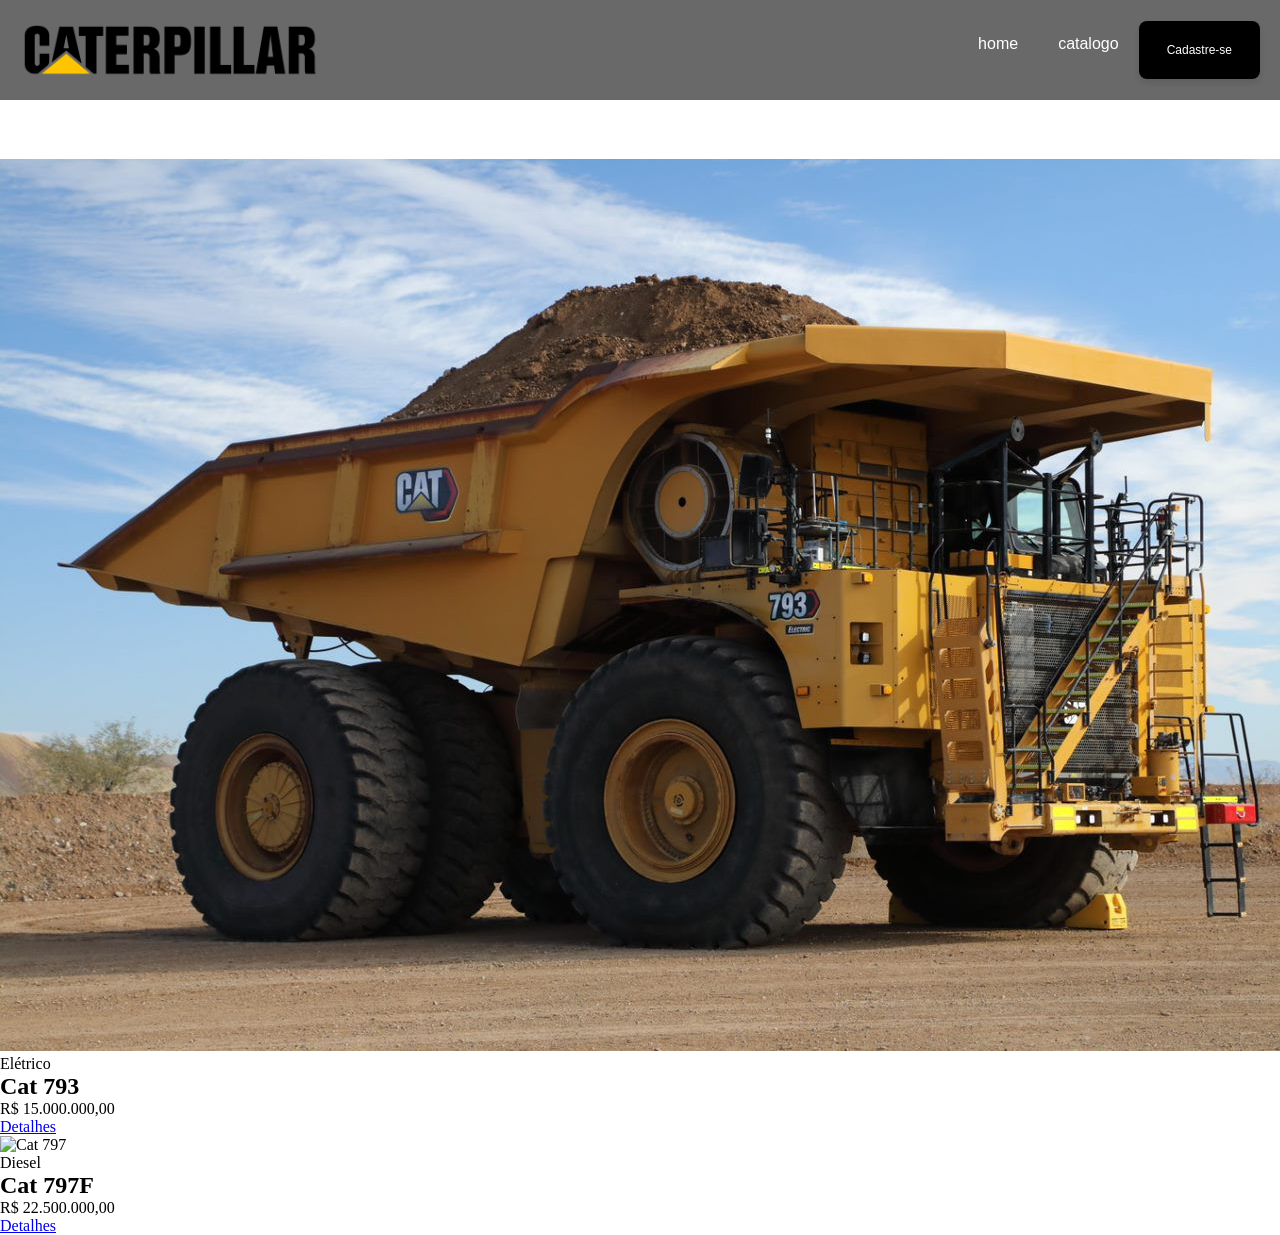
==== index.html @ 7fd26414 "Add files via upload" ====
<!DOCTYPE html>
<html lang="pt">
<head>
   <meta charset="UTF-8">
   <meta name="viewport" content="width=device-width, initial-scale=1.0">
   <title>Vendas de Carros</title>
   <link rel="stylesheet" href="/style/header.css">
</head>
<body>
   <header class="cabe">
      <figure class="logo">
         <img src="/src/cat.png" alt="">
      </figure>
      <section class="menu">
         <ul>
            <li><a href="/index.html">home</a></li>
            <li><a href="/catalogo.html">catalogo</a></li>
            <li><button><a href="/cadastro.html">Cadastre-se</a></button></li>
         </ul>
      </section>
   </header>

   <main>
      <section class="vitrine">
         <h1 style="color: white; text-align: center; margin-bottom: 2rem;">LINHA DE PESADOS</h1>

         <div class="carrossel-container">
            <div class="card">
               <img src="/src/cat1.jpg" alt="Cat 793" class="card-image">
               <div class="card-body">
                  <span class="tag">Elétrico</span>
                  <h2 class="card-title">Cat 793</h2>
                  <p class="card-price">R$ 15.000.000,00</p>
                  <a href="especificacao.html?id=cat793" class="card-button">Detalhes</a>
               </div>
            </div>

            <div class="card">
               <img src="cat797.jpg" alt="Cat 797" class="card-image">
               <div class="card-body">
                  <span class="tag">Diesel</span>
                  <h2 class="card-title">Cat 797F</h2>
                  <p class="card-price">R$ 22.500.000,00</p>
                  <a href="especificacao.html?id=cat797" class="card-button">Detalhes</a>
               </div>
            </div>

         </div>
      </section>
   </main>
</body>
</html>
---- style/header.css ----
* {
    margin: 0;
    padding: 0;
    box-sizing: border-box;
}

.cabe {
    display: flex;
    justify-content: space-between;
    align-items: center;
    width: 100%;
    height: 100px;
    background-color: dimgray;
    padding: 0 20px;
}

.cabe .logo img {
    width: 300px;
    height: auto;
    display: block;
}

.menu ul {
    display: flex;
    list-style-type: none;
}

.menu ul li a {
    display: block;
    color: white;
    padding: 14px 20px;
    text-decoration: none;
    font-family: sans-serif;
}
.menu button{
    display: inline-block;
    padding: 8px 8px;
    background-color: #000000;
    color: white;
    font-size: 12px;
    border-radius: 8px;
    border: none;
    cursor: pointer;
    box-shadow: 0 4px 6px rgba(0, 0, 0, 0.1);
}
.principal{
    background-color: #000000;
    width: 100%;
    height: 800px;
}
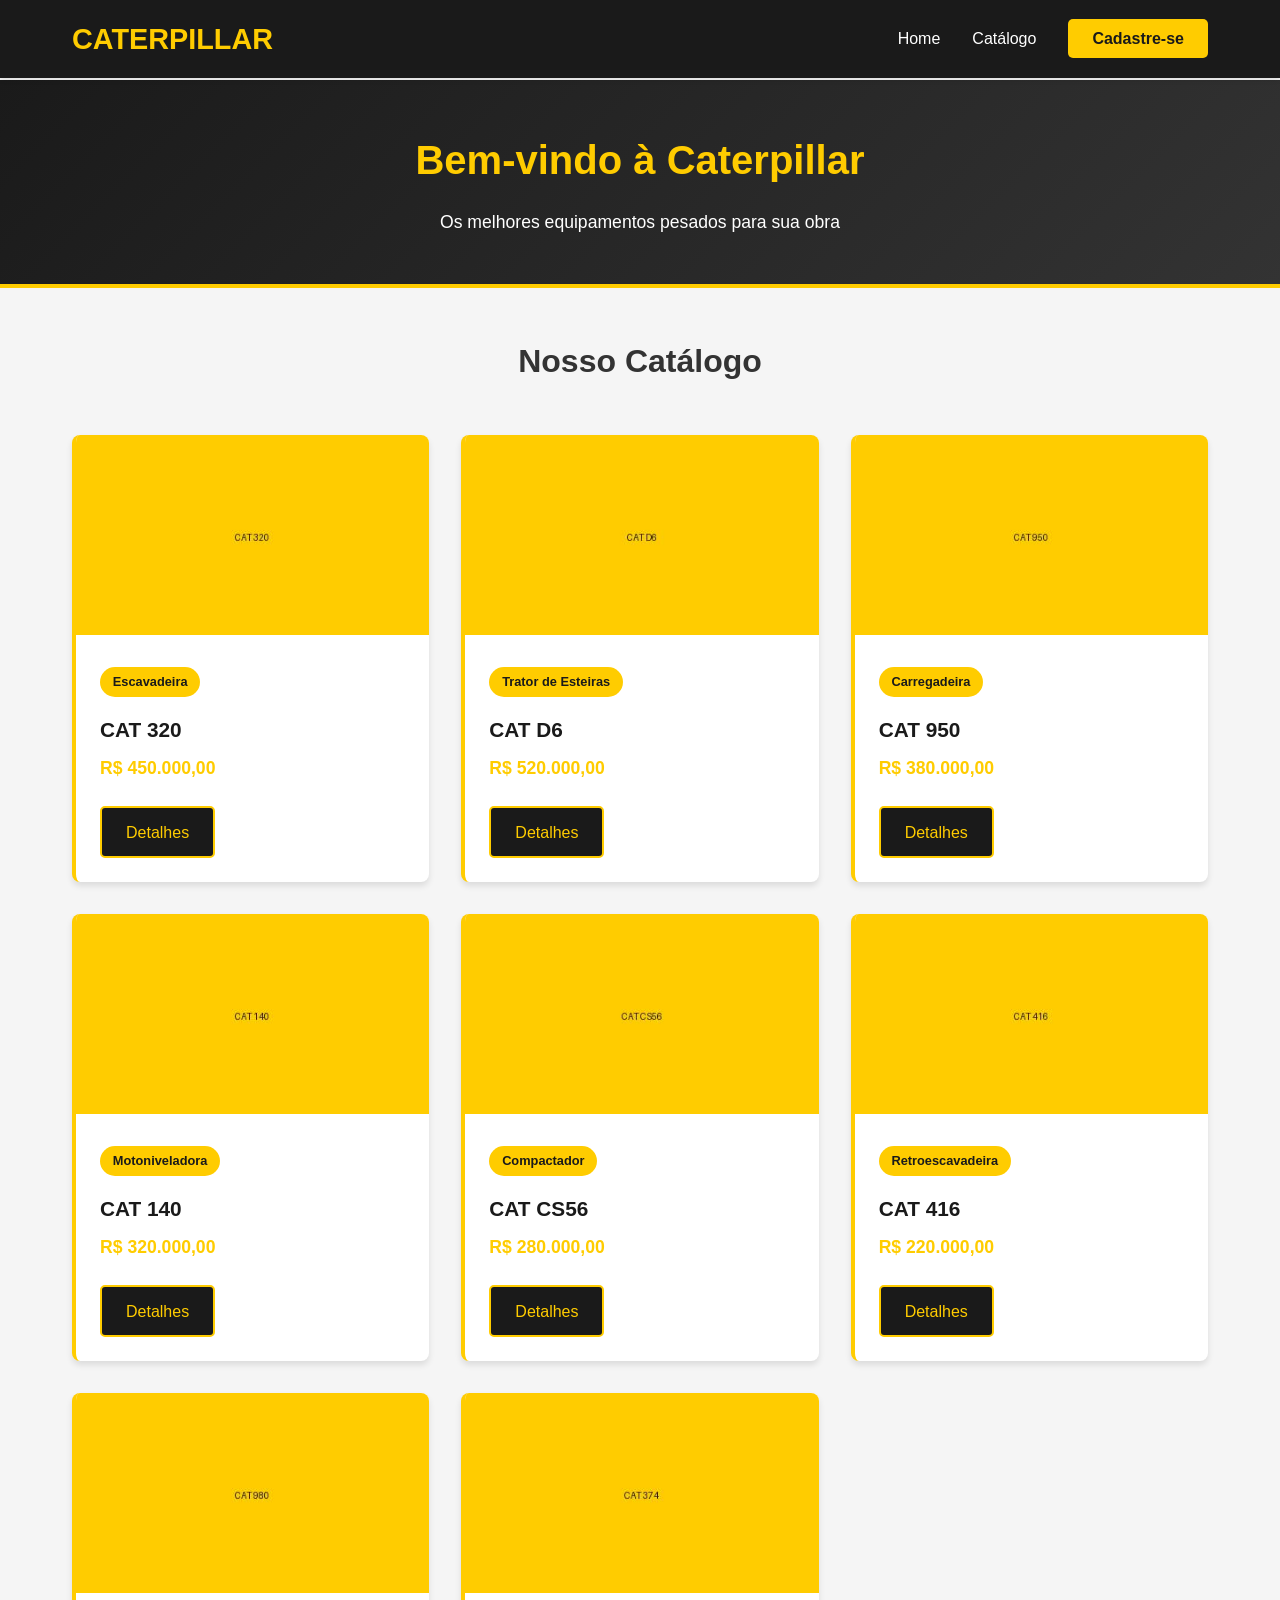
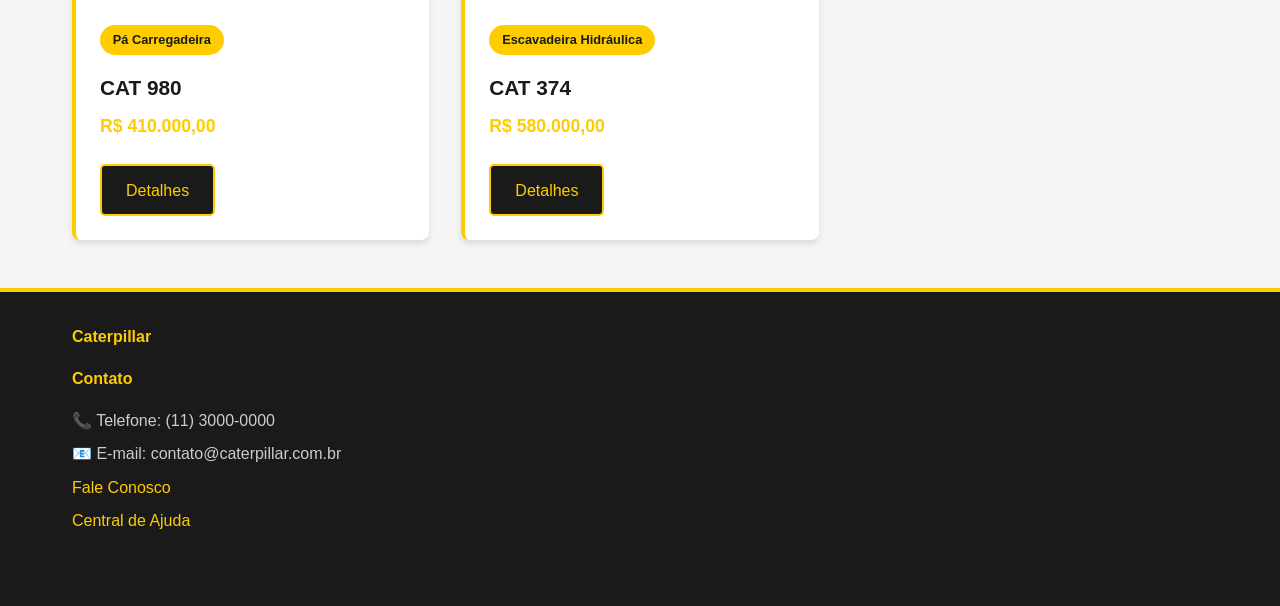
==== commit 1c30f024: "Add files via upload" ====
--- a/index.html
+++ b/index.html
@@ -1,52 +1,126 @@
 <!DOCTYPE html>
-<html lang="pt">
+<html lang="pt-BR">
 <head>
-   <meta charset="UTF-8">
-   <meta name="viewport" content="width=device-width, initial-scale=1.0">
-   <title>Vendas de Carros</title>
-   <link rel="stylesheet" href="/style/header.css">
+    <meta charset="UTF-8">
+    <meta name="viewport" content="width=device-width, initial-scale=1.0">
+    <title>Caterpillar - Equipamentos Pesados</title>
+    <link rel="stylesheet" href="css/style.css">
 </head>
 <body>
-   <header class="cabe">
-      <figure class="logo">
-         <img src="/src/cat.png" alt="">
-      </figure>
-      <section class="menu">
-         <ul>
-            <li><a href="/index.html">home</a></li>
-            <li><a href="/catalogo.html">catalogo</a></li>
-            <li><button><a href="/cadastro.html">Cadastre-se</a></button></li>
-         </ul>
-      </section>
-   </header>
-
-   <main>
-      <section class="vitrine">
-         <h1 style="color: white; text-align: center; margin-bottom: 2rem;">LINHA DE PESADOS</h1>
-
-         <div class="carrossel-container">
-            <div class="card">
-               <img src="/src/cat1.jpg" alt="Cat 793" class="card-image">
-               <div class="card-body">
-                  <span class="tag">Elétrico</span>
-                  <h2 class="card-title">Cat 793</h2>
-                  <p class="card-price">R$ 15.000.000,00</p>
-                  <a href="especificacao.html?id=cat793" class="card-button">Detalhes</a>
-               </div>
+    <header>
+        <div class="container">
+            <a href="index.html" class="logo">CATERPILLAR</a>
+            <nav>
+                <ul>
+                    <li><a href="index.html">Home</a></li>
+                    <li><a href="index.html#catalogo">Catálogo</a></li>
+                    <li><a href="cadastro.html" class="btn-cadastro">Cadastre-se</a></li>
+                </ul>
+            </nav>
+        </div>
+    </header>
+    <main>
+        <section class="hero">
+            <div class="container">
+                <h1>Bem-vindo à Caterpillar</h1>
+                <p>Os melhores equipamentos pesados para sua obra</p>
             </div>
-
-            <div class="card">
-               <img src="cat797.jpg" alt="Cat 797" class="card-image">
-               <div class="card-body">
-                  <span class="tag">Diesel</span>
-                  <h2 class="card-title">Cat 797F</h2>
-                  <p class="card-price">R$ 22.500.000,00</p>
-                  <a href="especificacao.html?id=cat797" class="card-button">Detalhes</a>
-               </div>
+        </section>
+        <section id="catalogo">
+            <div class="container">
+                <h2 style="text-align: center; margin-bottom: 2rem; font-size: 2rem;">Nosso Catálogo</h2>
+                
+                <div class="carrossel-container">
+                    <article class="card">
+                        <img src="imagens/car1.jpg" alt="Escavadeira CAT 320 - Equipamento amarelo para escavação" class="card-image">
+                        <div class="card-body">
+                            <span class="tag">Escavadeira</span>
+                            <h3 class="card-title">CAT 320</h3>
+                            <p class="card-price">R$ 450.000,00</p>
+                            <a href="especificacao.html?id=car1" class="card-button">Detalhes</a>
+                        </div>
+                    </article>
+                    <article class="card">
+                        <img src="imagens/car2.jpg" alt="Trator de Esteiras CAT D6 - Equipamento amarelo para terraplenagem" class="card-image">
+                        <div class="card-body">
+                            <span class="tag">Trator de Esteiras</span>
+                            <h3 class="card-title">CAT D6</h3>
+                            <p class="card-price">R$ 520.000,00</p>
+                            <a href="especificacao.html?id=car2" class="card-button">Detalhes</a>
+                        </div>
+                    </article>
+                    <article class="card">
+                        <img src="imagens/car3.jpg" alt="Carregadeira de Rodas CAT 950 - Equipamento amarelo para carregamento" class="card-image">
+                        <div class="card-body">
+                            <span class="tag">Carregadeira</span>
+                            <h3 class="card-title">CAT 950</h3>
+                            <p class="card-price">R$ 380.000,00</p>
+                            <a href="especificacao.html?id=car3" class="card-button">Detalhes</a>
+                        </div>
+                    </article>
+                    <article class="card">
+                        <img src="imagens/car4.jpg" alt="Motoniveladora CAT 140 - Equipamento amarelo para nivelação" class="card-image">
+                        <div class="card-body">
+                            <span class="tag">Motoniveladora</span>
+                            <h3 class="card-title">CAT 140</h3>
+                            <p class="card-price">R$ 320.000,00</p>
+                            <a href="especificacao.html?id=car4" class="card-button">Detalhes</a>
+                        </div>
+                    </article>
+                    <article class="card">
+                        <img src="imagens/car5.jpg" alt="Compactador CAT CS56 - Equipamento amarelo para compactação" class="card-image">
+                        <div class="card-body">
+                            <span class="tag">Compactador</span>
+                            <h3 class="card-title">CAT CS56</h3>
+                            <p class="card-price">R$ 280.000,00</p>
+                            <a href="especificacao.html?id=car5" class="card-button">Detalhes</a>
+                        </div>
+                    </article>
+                    <article class="card">
+                        <img src="imagens/car6.jpg" alt="Retroescavadeira CAT 416 - Equipamento amarelo para escavação" class="card-image">
+                        <div class="card-body">
+                            <span class="tag">Retroescavadeira</span>
+                            <h3 class="card-title">CAT 416</h3>
+                            <p class="card-price">R$ 220.000,00</p>
+                            <a href="especificacao.html?id=car6" class="card-button">Detalhes</a>
+                        </div>
+                    </article>
+                    <article class="card">
+                        <img src="imagens/car7.jpg" alt="Pá Carregadeira CAT 980 - Equipamento amarelo para carregamento" class="card-image">
+                        <div class="card-body">
+                            <span class="tag">Pá Carregadeira</span>
+                            <h3 class="card-title">CAT 980</h3>
+                            <p class="card-price">R$ 410.000,00</p>
+                            <a href="especificacao.html?id=car7" class="card-button">Detalhes</a>
+                        </div>
+                    </article>
+                    <article class="card">
+                        <img src="imagens/car8.jpg" alt="Escavadeira Hidráulica CAT 374 - Equipamento amarelo para escavação" class="card-image">
+                        <div class="card-body">
+                            <span class="tag">Escavadeira Hidráulica</span>
+                            <h3 class="card-title">CAT 374</h3>
+                            <p class="card-price">R$ 580.000,00</p>
+                            <a href="especificacao.html?id=car8" class="card-button">Detalhes</a>
+                        </div>
+                    </article>
+                </div>
             </div>
-
-         </div>
-      </section>
-   </main>
+        </section>
+    </main>
+    <footer>
+        <div class="container">
+            <section>
+                <h4>Caterpillar</h4>
+            <section>
+                <h4>Contato</h4>
+                <p>📞 Telefone: (11) 3000-0000</p>
+                <p>📧 E-mail: contato@caterpillar.com.br</p>
+            </section>
+            <section>
+                <p><a href="#fale-conosco">Fale Conosco</a></p>
+                <p><a href="#ajuda">Central de Ajuda</a></p>
+            </section>
+        </div>
+    </footer>
 </body>
 </html>
--- a/css/style.css
+++ b/css/style.css
@@ -0,0 +1,507 @@
+/* 
+  Caterpillar - Equipamentos Pesados
+  Autor: Projeto Educacional
+  Data: 2026
+  Estilos responsivos para o site
+*/
+
+* {
+  margin: 0;
+  padding: 0;
+  box-sizing: border-box;
+}
+
+body {
+  font-family: 'Segoe UI', Tahoma, Geneva, Verdana, sans-serif;
+  line-height: 1.6;
+  color: #333;
+  background-color: #f5f5f5;
+}
+
+/* ===== HEADER ===== */
+header {
+  background-color: #1a1a1a;
+  color: white;
+  padding: 1rem 2rem;
+  position: fixed;
+  width: 100%;
+  top: 0;
+  z-index: 1000;
+  box-shadow: 0 2px 5px rgba(0, 0, 0, 0.1);
+}
+
+header .container {
+  max-width: 1200px;
+  margin: 0 auto;
+  display: flex;
+  justify-content: space-between;
+  align-items: center;
+}
+
+.logo {
+  font-size: 1.8rem;
+  font-weight: bold;
+  color: #FFCC00;
+  text-decoration: none;
+}
+
+.logo img {
+  height: 40px;
+  width: auto;
+}
+
+nav ul {
+  list-style: none;
+  display: flex;
+  gap: 2rem;
+  align-items: center;
+}
+
+nav a {
+  color: white;
+  text-decoration: none;
+  transition: color 0.3s ease;
+}
+
+nav a:hover {
+  color: #FFCC00;
+}
+
+.btn-cadastro {
+  background-color: #FFCC00;
+  color: #1a1a1a;
+  padding: 0.7rem 1.5rem;
+  border: none;
+  border-radius: 5px;
+  cursor: pointer;
+  text-decoration: none;
+  transition: background-color 0.3s ease;
+  font-size: 1rem;
+  font-weight: 600;
+}
+
+.btn-cadastro:hover {
+  background-color: #FFD700;
+}
+
+/* ===== MAIN CONTENT ===== */
+main {
+  margin-top: 80px;
+  min-height: calc(100vh - 80px - 200px);
+}
+
+.container {
+  max-width: 1200px;
+  margin: 0 auto;
+  padding: 0 2rem;
+}
+
+/* ===== PÁGINA INICIAL ===== */
+.hero {
+  background: linear-gradient(135deg, #1a1a1a 0%, #333333 100%);
+  color: white;
+  padding: 3rem 2rem;
+  text-align: center;
+  margin-bottom: 3rem;
+  border-bottom: 4px solid #FFCC00;
+}
+
+.hero h1 {
+  font-size: 2.5rem;
+  margin-bottom: 1rem;
+  color: #FFCC00;
+}
+
+.hero p {
+  font-size: 1.1rem;
+}
+
+/* ===== CARROSSEL ===== */
+.carrossel-container {
+  display: grid;
+  grid-template-columns: repeat(auto-fit, minmax(280px, 1fr));
+  gap: 2rem;
+  margin: 3rem 0;
+}
+
+.card {
+  background: white;
+  border-radius: 8px;
+  overflow: hidden;
+  box-shadow: 0 4px 6px rgba(0, 0, 0, 0.1);
+  transition: transform 0.3s ease, box-shadow 0.3s ease;
+  border-left: 4px solid #FFCC00;
+}
+
+.card:hover {
+  transform: translateY(-5px);
+  box-shadow: 0 8px 12px rgba(0, 0, 0, 0.15);
+}
+
+.card-image {
+  width: 100%;
+  height: 200px;
+  object-fit: cover;
+}
+
+.card-body {
+  padding: 1.5rem;
+}
+
+.tag {
+  display: inline-block;
+  background-color: #FFCC00;
+  color: #1a1a1a;
+  padding: 0.3rem 0.8rem;
+  border-radius: 20px;
+  font-size: 0.8rem;
+  margin-bottom: 0.5rem;
+  font-weight: 600;
+}
+
+.card-title {
+  font-size: 1.3rem;
+  margin: 0.5rem 0;
+  color: #1a1a1a;
+}
+
+.card-price {
+  font-size: 1.1rem;
+  color: #FFCC00;
+  font-weight: bold;
+  margin: 0.5rem 0;
+}
+
+.card-button {
+  display: inline-block;
+  background-color: #1a1a1a;
+  color: #FFCC00;
+  padding: 0.7rem 1.5rem;
+  border-radius: 5px;
+  text-decoration: none;
+  transition: background-color 0.3s ease;
+  margin-top: 1rem;
+  border: 2px solid #FFCC00;
+}
+
+.card-button:hover {
+  background-color: #FFCC00;
+  color: #1a1a1a;
+}
+
+/* ===== PÁGINA DE ESPECIFICAÇÃO ===== */
+.especificacao-container {
+  display: grid;
+  grid-template-columns: 1fr 1fr;
+  gap: 3rem;
+  margin: 3rem 0;
+  align-items: start;
+}
+
+.especificacao-imagem {
+  width: 100%;
+  border-radius: 8px;
+  overflow: hidden;
+  border: 4px solid #FFCC00;
+}
+
+.especificacao-imagem img {
+  width: 100%;
+  height: auto;
+  display: block;
+}
+
+.especificacao-detalhes h2 {
+  font-size: 2rem;
+  margin-bottom: 1rem;
+  color: #1a1a1a;
+}
+
+.especificacao-detalhes .preco {
+  font-size: 1.5rem;
+  color: #FFCC00;
+  font-weight: bold;
+  margin: 1rem 0;
+}
+
+.especificacao-detalhes .descricao {
+  color: #555;
+  margin: 1.5rem 0;
+  line-height: 1.8;
+}
+
+.componentes {
+  background-color: #f0f0f0;
+  padding: 1.5rem;
+  border-radius: 8px;
+  margin: 1.5rem 0;
+  border-left: 4px solid #FFCC00;
+}
+
+.componentes h3 {
+  margin-bottom: 1rem;
+  color: #1a1a1a;
+}
+
+.componentes ul {
+  list-style: none;
+  padding-left: 0;
+}
+
+.componentes li {
+  padding: 0.5rem 0;
+  border-bottom: 1px solid #ddd;
+}
+
+.componentes li:last-child {
+  border-bottom: none;
+}
+
+.botoes-acao {
+  display: flex;
+  gap: 1rem;
+  margin-top: 2rem;
+  flex-wrap: wrap;
+}
+
+.btn-primario,
+.btn-secundario {
+  padding: 1rem 2rem;
+  border: 2px solid #FFCC00;
+  border-radius: 5px;
+  cursor: pointer;
+  font-size: 1rem;
+  transition: all 0.3s ease;
+  text-decoration: none;
+  display: inline-block;
+}
+
+.btn-primario {
+  background-color: #FFCC00;
+  color: #1a1a1a;
+  font-weight: 600;
+}
+
+.btn-primario:hover {
+  background-color: #1a1a1a;
+  color: #FFCC00;
+}
+
+.btn-secundario {
+  background-color: transparent;
+  color: #1a1a1a;
+  font-weight: 600;
+}
+
+.btn-secundario:hover {
+  background-color: #1a1a1a;
+  color: #FFCC00;
+}
+
+/* ===== PÁGINA DE CADASTRO ===== */
+.cadastro-container {
+  max-width: 600px;
+  margin: 3rem auto;
+  background: white;
+  padding: 2rem;
+  border-radius: 8px;
+  box-shadow: 0 4px 6px rgba(0, 0, 0, 0.1);
+  border-left: 4px solid #FFCC00;
+}
+
+.cadastro-container h2 {
+  text-align: center;
+  margin-bottom: 2rem;
+  color: #1a1a1a;
+}
+
+.form-group {
+  margin-bottom: 1.5rem;
+}
+
+.form-group label {
+  display: block;
+  margin-bottom: 0.5rem;
+  font-weight: 600;
+  color: #333;
+}
+
+.form-group input,
+.form-group textarea,
+.form-group select {
+  width: 100%;
+  padding: 0.8rem;
+  border: 1px solid #ddd;
+  border-radius: 5px;
+  font-size: 1rem;
+  font-family: inherit;
+}
+
+.form-group textarea {
+  resize: vertical;
+  min-height: 120px;
+}
+
+.form-group input:focus,
+.form-group textarea:focus,
+.form-group select:focus {
+  outline: none;
+  border-color: #FFCC00;
+  box-shadow: 0 0 5px rgba(255, 204, 0, 0.3);
+}
+
+.btn-enviar {
+  width: 100%;
+  padding: 1rem;
+  background-color: #FFCC00;
+  color: #1a1a1a;
+  border: 2px solid #FFCC00;
+  border-radius: 5px;
+  font-size: 1rem;
+  cursor: pointer;
+  transition: all 0.3s ease;
+  font-weight: 600;
+}
+
+.btn-enviar:hover {
+  background-color: #1a1a1a;
+  color: #FFCC00;
+}
+
+.em-construcao {
+  text-align: center;
+  padding: 3rem;
+  color: #999;
+}
+
+.em-construcao h2 {
+  font-size: 2rem;
+  margin-bottom: 1rem;
+}
+
+/* ===== FOOTER ===== */
+footer {
+  background-color: #1a1a1a;
+  color: white;
+  padding: 2rem;
+  margin-top: 3rem;
+  border-top: 4px solid #FFCC00;
+}
+
+footer .container {
+  display: grid;
+  grid-template-columns: repeat(auto-fit, minmax(250px, 1fr));
+  gap: 2rem;
+  margin-bottom: 2rem;
+}
+
+footer h4 {
+  margin-bottom: 1rem;
+  color: #FFCC00;
+}
+
+footer p {
+  margin-bottom: 0.5rem;
+  color: #ccc;
+}
+
+footer a {
+  color: #FFCC00;
+  text-decoration: none;
+  transition: color 0.3s ease;
+}
+
+footer a:hover {
+  color: #fff;
+}
+
+.footer-bottom {
+  text-align: center;
+  padding-top: 2rem;
+  border-top: 1px solid #444;
+  color: #999;
+}
+
+/* ===== RESPONSIVIDADE ===== */
+@media (max-width: 768px) {
+  header .container {
+    flex-direction: column;
+    gap: 1rem;
+  }
+
+  nav ul {
+    flex-direction: column;
+    gap: 1rem;
+    text-align: center;
+  }
+
+  .hero h1 {
+    font-size: 1.8rem;
+  }
+
+  .carrossel-container {
+    grid-template-columns: 1fr;
+  }
+
+  .especificacao-container {
+    grid-template-columns: 1fr;
+    gap: 2rem;
+  }
+
+  .botoes-acao {
+    flex-direction: column;
+  }
+
+  .btn-primario,
+  .btn-secundario {
+    width: 100%;
+    text-align: center;
+  }
+
+  footer .container {
+    grid-template-columns: 1fr;
+  }
+}
+
+@media (max-width: 480px) {
+  header {
+    padding: 1rem;
+  }
+
+  header .container {
+    padding: 0;
+  }
+
+  .logo {
+    font-size: 1.3rem;
+  }
+
+  nav ul {
+    gap: 0.5rem;
+  }
+
+  .hero h1 {
+    font-size: 1.5rem;
+  }
+
+  .hero p {
+    font-size: 1rem;
+  }
+
+  .card-title {
+    font-size: 1.1rem;
+  }
+
+  .especificacao-detalhes h2 {
+    font-size: 1.5rem;
+  }
+
+  .especificacao-detalhes .preco {
+    font-size: 1.3rem;
+  }
+
+  .cadastro-container {
+    padding: 1.5rem;
+    margin: 1.5rem;
+  }
+}
